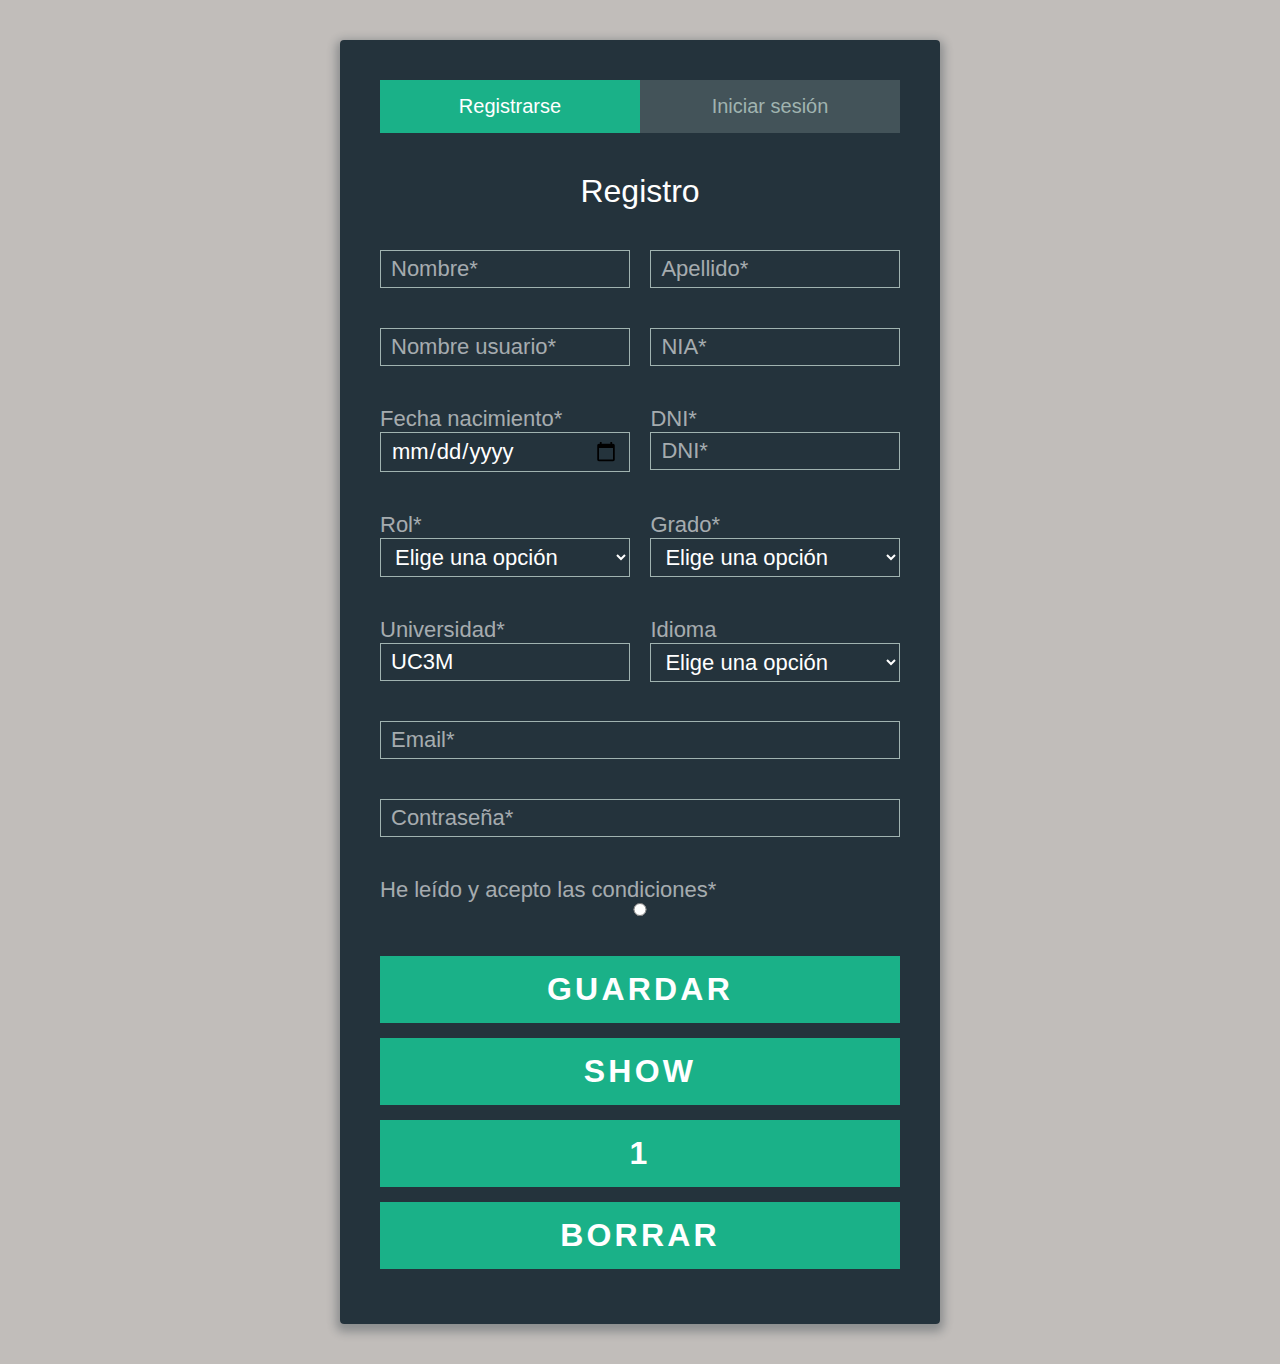
==== ej/index.html @ fe9bd741 "Añadidos eventos" ====
<!DOCTYPE html>
<html lang="es">
    <head>
        <meta charset="utf-8"/>
        <title>Interfaces de Usuario</title>
        <meta name="description" content="">
        <meta name="author" content="Jorge Serrano, Ivan Aguado">
        <meta name="keywords" content="palabras clave"/>
        <meta name="viewport" content="width=device-width, initial-scale=1.0"> 
        <link rel="stylesheet" href="style/styles.css">
        <link rel="stylesheet" href="style/pagInicio.css">
        <script src="script/script.js"></script>
        <script src="script/pagInicio.js"></script>
        <link rel="stylesheet" type="text/css" href="style/evo-calendar.css"/>
        <link rel="stylesheet" type="text/css" href="style/evo-calendar.midnight-blue.css"/>
        <script src="script/jquery-3.5.1.min.js"></script>
        <script src="script/evo-calendar.js"></script>
    </head>

    <body>
        <!-------------------------------------------- PAGINA DE INICIO ----------------------------------------------------->
        <div id="pagInicio">
            <div class="form">
                <nav class="tab-group">
                    <a href="#signup" id="signUp" class="active" onclick="cambiarSignIn()">Registrarse</a>
                    <a href="#login" id="logIn" class="" onclick="cambiarLogIn()">Iniciar sesión</a>
                </nav>
                <!-------------------------------------------- REGISTRO ----------------------------------------------------->
                <div class="tab-content">
                    <div id="signup">   
                        <h1 class="tituloInicio">Registro</h1>
                        <form method="post" onsubmit="storeValues(this)">
                            <div class="top-row">
                                <div class="field-wrap">
                                    <input type="text" required autocomplete="off" placeholder="Nombre*"/>
                                </div>
                                <div class="field-wrap">
                                    <input type="text" required autocomplete="off" placeholder="Apellido*"/>
                                </div>
                            </div>

                            <div class="top-row">
                                <div class="field-wrap">
                                    <input type="text" name="usrname" required autocomplete="off" placeholder="Nombre usuario*"/>
                                </div>

                                <div class="field-wrap">
                                    <input type="text" required autocomplete="off" placeholder="NIA*"/>
                                </div>
                            </div>

                            <div class="top-row">
                                <div class="field-wrap">
                                    <label>
                                        Fecha nacimiento*
                                    </label>
                                    <input type="date" required autocomplete="off"/>
                                </div>

                                <div class="field-wrap">
                                    <label>
                                        DNI*
                                    </label>
                                    <input type="text" required autocomplete="off" placeholder="DNI*"/>
                                </div>
                            </div>

                            <div class="top-row">
                                <div class="field-wrap">
                                    <label>
                                        Rol*
                                    </label>
                                    <select name="rol" required>
                                        <option value="" selected>Elige una opción</option>
                                        <option value="Administrador">Administrador</option>
                                        <option value="Profesor">Profesor</option>
                                        <option value="Estudiante">Estudiante</option>
                                    </select>
                                </div>

                                <div class="field-wrap">
                                    <label>
                                        Grado*
                                    </label>
                                    <select name="grado" required>
                                        <option value="" selected>Elige una opción</option>
                                        <option value="Ingeniería Informática">Ingeniería Informática</option>
                                        <option value="Derecho">Derecho</option>
                                        <option value="Ingeniería Industrial">Ingeniería Industrial</option>
                                    </select>
                                </div>
                            </div>

                            <div class="top-row">
                                <div class="field-wrap">
                                    <label>
                                        Universidad*
                                    </label>
                                    <input type="text" value="UC3M" readonly="readonly"/>
                                </div>

                                <div class="field-wrap">
                                    <label>
                                        Idioma
                                    </label>
                                    <select name="idioma" required>
                                        <option value="" selected>Elige una opción</option>
                                        <option value="Español">Español</option>
                                        <option value="Inglés">Inglés</option>
                                        <option value="Alemán">Alemán</option>
                                        <option value="Francés">Francés</option>
                                    </select>
                                </div>
                            </div>

                            <div class="field-wrap">
                                <input type="email" required autocomplete="off" placeholder="Email*"/>
                            </div>
                            
                            <div class="field-wrap">
                                <input type="password" id="pass" required autocomplete="off" placeholder="Contraseña*"/>
                            </div>

                            <div class="field-wrap">
                                <label>
                                    He leído y acepto las condiciones*
                                </label>
                                <input type="radio" required>
                            </div>
                            
                            <input type="submit" class="button button-block" value="Guardar" onclick="verificarPassword()";>
                            <input type="button" class="button button-block" value="Show" onclick="alertCookie()";>
                            <input type="button" class="button button-block" value="1" onclick="saveCookie()";>
                            <input type="reset" class="button button-block" value="Borrar">

                            <script>
                                function saveCookie(){
                                    document.cookie = "name=lol";
                                }
                            </script>
                        </form>
                    </div>
                    <!-------------------------------------------- LOG IN ----------------------------------------------------->
                    <div id="login" style="display: none;">   
                        <h1 class="tituloInicio">¡Bienvenido de vuelta!</h1>
                        <form action="/" method="post">
                            <div class="field-wrap">
                                <input type="email" required autocomplete="off" placeholder="Email*"/>
                            </div>
                            
                            <div class="field-wrap">
                                <input type="password" required autocomplete="off" placeholder="Contraseña*"/>
                            </div>
                            <button class="button button-block">Log In</button>
                        </form>
                    </div>
                </div>
            </div>
        </div>
        <!-------------------------------------------- PAGINA WEB ----------------------------------------------------->
        <div id="pagWeb">
            <div class="header">
                <!-------------------------------------------- HEADER ----------------------------------------------------->
                <header>
                    <div class="headerComputer">
                        <img src="images/logo.jpg" alt="logo" class="logo">
                        <h1 class="title">Interfaces de Usuario</h1>
                        <div class="login">
                            <img src="images/perfil2.jpg" alt="logo" class="logo2">
                            <p class="userName">Carlos97</p>
                        </div>
                    </div>

                    <div class="headerTablet">
                        <img src="images/logo.jpg" alt="logo" class="logo">
                        <h1 class="title">Curso IU</h1>
                        <div class="login">
                            <img src="images/perfil2.jpg" alt="logo" class="logo2">
                            <p class="userName">Carlos97</p>
                        </div>
                    </div>
                </header>

                <div class="separator"></div>

                <nav class="menu">
                    <a href="#Inicio">Inicio</a>
                    <a href="#Noticias">Noticias</a>
                    <a style="float:right" class="active" href="#" onclick="cerrarSesion()">Cerrar sesion</a>
                </nav>
            </div>

            <div class="separator"></div>

            <!-------------------------------------------- MAIN ----------------------------------------------------->
            <div id="main">
                <div id="holder" style="display: none;">
                    <div id="calendar"></div>
                </div>
                <!-------------------------------------------- COLUMNA IZQUIERDA ----------------------------------------------------->
                <aside class="column side I" id="leftColumn">
                    <div id="columnLeftComputer">
                        <h1 class="titulo1 n"> <a href="#" onclick="showIni()">Curso IU</a></h1>
                        <nav class="leftList">
                            <a href="#" onclick="showStudentsList()">Listado de Estudiantes</a>
                            <a href="#" onclick="showForum()">Foro de la Asignatura</a>
                            <a href="#" onclick="showGrades()">Calificaciones</a>
                            <a href="#Novedades">Últimas Novedades</a>
                            <a href="#Eventos">Próximos Eventos</a>
                        </nav>
                    </div>

                    <div id="columnLeftPhone">
                        <div class="dropdown">
                            <img class="boton" src="images/dropdown.png" alt="logo" width="50" height="50" id="drop">
                            <div class="dropdown-content">
                                <a href="#" onclick="showStudentsList()">Listado de Estudiantes</a>
                                <a href="#" onclick="showForum()">Foro de la Asignatura</a>
                                <a href="#" onclick="showGrades()">Calificaciones</a>
                                <a href="#Novedades">Últimas Novedades</a>
                                <a href="#Eventos">Próximos Eventos</a>
                            </div>
                        </div>
                        <h1 class="titulo1"><a href="#" onclick="showIni()">Curso IU</a></h1>
                    </div>
                </aside>
            
                <!-------------------------------------------- COLUMNA CENTRAL ----------------------------------------------------->
                <section class="column mid" id="column_mid_ini">
                    <!-------------------------------------------- TEMA 1 ----------------------------------------------------->
                    <div class="tema">
                        <div>
                            <img src="images/html.png" alt="image" class="topicLogo">
                            <h1 class="topicTitle">Introducción a HTML</h1>
                            <p class="topicParagraph">Comenzamos la asignatura con un tema introductorio sobre html, un lenguaje de programación empleado principalmente para desarrollar páginas web.</p>
                        </div>
                    
                        <div class="separator"></div>
                        <!-------------------------------------------- ARTICULO 1 ----------------------------------------------------->
                        <article>
                            <h2 class="tituloArticulo n">¿Quieres aprender HTML?</h2>
                            <video width="320" height="240" controls class="videoArticulo">
                                <source src="videos/video1.mp4" type="video/mp4">
                                <source src="videos/video1.ogg" type="video/ogg">
                            Your browser does not support the video tag.
                            </video>
                            <h2 class="tituloArticulo">¿Quieres aprender HTML?</h2>
                            <p class="parrafoArticulo">Aquí tienes distintas razones por las que aprender html es tan importante en el mundo en el que vivimos, ya que se trata de uno de los lenguajes de programación más utilizados a nivel mundial.<p>
                        </article>

                        <div class="separator"></div>
                        <!-------------------------------------------- ARTICULO 2 ----------------------------------------------------->
                        <article>
                            <h2 class="tituloArticulo n">Conceptos básicos de HTML</h2>
                            <video width="320" height="180" controls class="videoArticulo">
                                <source src="videos/video2.mp4" type="video/mp4">
                                <source src="videos/video2.ogg" type="video/ogg">
                            Your browser does not support the video tag.
                            </video>
                            <h2 class="tituloArticulo">Conceptos básicos de HTML</h2>
                            <p class="parrafoArticulo">Aquí te mostraremos los conceptos básicos más sencillos que te permitiran empezar a programar en html.</p>
                        </article>

                        <div class="separator"></div>
                        <!-------------------------------------------- ARTICULO 3 ----------------------------------------------------->
                        <article>
                            <h2 class="tituloArticulo n">Ejercicios de HTML</h2>
                            <video width="320" height="180" controls class="videoArticulo">
                                <source src="videos/video3.mp4" type="video/mp4">
                                <source src="videos/video3.ogg" type="video/ogg">
                            Your browser does not support the video tag.
                            </video>
                            <h2 class="tituloArticulo">Ejercicios de HTML</h2>
                            <p class="parrafoArticulo">Por último, aquí te dejamos distintos ejercicios muy fáciles que puedes usar para practicar y mejorar en el desarrollo de páginas web.</p>
                        </article>
                    </div>

                    <div class="separator"></div>
                    <!-------------------------------------------- TEMA 2 ----------------------------------------------------->
                    <div class="tema">
                        <img src="images/css.png" alt="image" class="topicLogo">
                        <h1 class="topicTitle">Introducción a CSS</h1>
                        <p class="topicParagraph">Continuamos ahora con una introducción sobre el lenguaje css, un complemento para html que se usa también para el desarrollo de páginas web. Se encarga de estilizar y mejorar el diseño de la web.</p>
                    
                        <div class="separator"></div>
                        <!-------------------------------------------- ARTICULO 1 ----------------------------------------------------->
                        <article>
                            <h2 class="tituloArticulo n">¿Qué es CSS?</h2>
                            <video width="320" height="180" controls class="videoArticulo">
                                <source src="videos/video4.mp4" type="video/mp4">
                                <source src="videos/video4.ogg" type="video/ogg">
                            Your browser does not support the video tag.
                            </video>
                            <h2 class="tituloArticulo">¿Qué es CSS?</h2>
                            <p class="parrafoArticulo">Empezamos explicando que es css, como funciona, temas de renderizado y de estilo, etc.</p>
                        </article>

                        <div class="separator"></div>
                        <!-------------------------------------------- ARTICULO 2 ----------------------------------------------------->
                        <article>
                            <h2 class="tituloArticulo n">HTML y CSS-¿Qué son y para qué sirven?</h2>
                            <video width="320" height="180" controls class="videoArticulo">
                                <source src="videos/video5.mp4" type="video/mp4">
                                <source src="videos/video5.ogg" type="video/ogg">
                            Your browser does not support the video tag.
                            </video>
                            <h2 class="tituloArticulo">HTML y CSS-¿Qué son y para qué sirven?</h2>
                            <p class="parrafoArticulo">Aquí os mostramos una breve definición y lo más importante, como se complementan estos dos lenguajes de programacionen entre ellos. Mostramos además distintos ejemplos de uso.</p>
                        </article>

                        <div class="separator"></div>
                        <!-------------------------------------------- ARTICULO 3 ----------------------------------------------------->
                        <article>
                            <h2 class="tituloArticulo n">Conceptos básicos de CSS</h2>
                            <video width="320" height="180" controls class="videoArticulo">
                                <source src="videos/video6.mp4" type="video/mp4">
                                <source src="videos/video6.ogg" type="video/ogg">
                            Your browser does not support the video tag.
                            </video>
                            <h2 class="tituloArticulo">Conceptos básicos de CSS</h2>
                            <p class="parrafoArticulo">Para finalizar este tema, introduciremos los conceptos básicos para empezar a programar en css y poder estilizar nuestra página web.</p>
                        </article>
                    </div>

                    <div class="separator"></div>
                    <!-------------------------------------------- TEMA 3 ----------------------------------------------------->
                    <div class="tema">
                        <img src="images/js.png" alt="image" class="topicLogo">
                        <h1 class="topicTitle">Introducción a JavaScript</h1>
                        <p class="topicParagraph">Como último tema os enseñaremos el lenguaje de JavaScript, también muy utilizado en el desarrollo de páginas web. Este está más enfocado a las webs dinámicas y entretenidas.</p>
                    
                        <div class="separator"></div>
                        <!-------------------------------------------- ARTICULO 1 ----------------------------------------------------->
                        <article>
                            <h2 class="tituloArticulo n">¿Qué es JavaScript y para qué sirve?</h2>
                            <video width="320" height="180" controls class="videoArticulo">
                                <source src="videos/video7.mp4" type="video/mp4">
                                <source src="videos/video7.ogg" type="video/ogg">
                            Your browser does not support the video tag.
                            </video>
                            <h2 class="tituloArticulo">¿Qué es JavaScript y para qué sirve?</h2>
                            <p class="parrafoArticulo">Comenzamos explicando qué es JavaScript y cuál es el uso principal que se le da a día de hoy.</p>
                        </article>

                        <div class="separator"></div>
                        <!-------------------------------------------- ARTICULO 2 ----------------------------------------------------->
                        <article>
                            <h2 class="tituloArticulo n">5 razones para aprender JavaScript</h2>
                            <video width="218" height="230" controls class="videoArticulo">
                                <source src="videos/video8.mp4" type="video/mp4">
                                <source src="videos/video8.ogg" type="video/ogg">
                            Your browser does not support the video tag.
                            </video>
                            <h2 class="tituloArticulo">5 razones para aprender JavaScript</h2>
                            <p class="parrafoArticulo">Aquí os diremos por qué JavaScript es tan importante y porque recomendamos ser expertos en este lenguaje de programación tan utilizado a día de hoy.</p>
                        </article>

                        <div class="separator"></div>
                        <!-------------------------------------------- ARTICULO 3 ----------------------------------------------------->
                        <article>
                            <h2 class="tituloArticulo n">Conceptos básicos de JavaScript</h2>
                            <video width="320" height="180" controls class="videoArticulo">
                                <source src="videos/video9.mp4" type="video/mp4">
                                <source src="videos/video9.ogg" type="video/ogg">
                            Your browser does not support the video tag.
                            </video>
                            <h2 class="tituloArticulo">Conceptos básicos de JavaScript</h2>
                            <p class="parrafoArticulo">Para finalizar este tema, os enseñaremos los conceptos básicos para aprender JavaScript correctamente y poder comenzar a desarrollar webs más dinámicas.</p>
                        </article>
                    </div>

                    <div class="separator"></div>
                </section>

                <!-------------------------------------------- LISTADO DE ESTUDIANTES ----------------------------------------------------->
                <section class="column mid" id="column_mid_studentsList">
                    <h1 class="tituloListado">Listado de Estudiantes</h1>
                    <div class="listaS">
                        <article>
                            <img src="images/perfil.jpg" alt="logo" class="profile">
                            <p class="datosS">Iván Aguado Perulero - 100405871@alumnos.uc3m.es</p>
                            <img src="images/icono.png" alt="logo" class="icon" onclick="enviarEmail()">
                        </article>
                        <article>
                            <img src="images/perfil.jpg" alt="logo" class="profile">
                            <p class="datosS">Jorge Serrano Pérez - 100405987@alumnos.uc3m.es</p>
                            <img src="images/icono.png" alt="logo" class="icon" onclick="enviarEmail()">                          
                        </article>
                        <article>
                            <img src="images/perfil.jpg" alt="logo" class="profile">
                            <p class="datosS">Ignacio López Ferragut - 100405125@alumnos.uc3m.es</p>
                            <img src="images/icono.png" alt="logo" class="icon" onclick="enviarEmail()">                          
                        </article>
                        <article>
                            <img src="images/perfil.jpg" alt="logo" class="profile">
                            <p class="datosS">Alberto Cacajo Díaz - 100395821@alumnos.uc3m.es</p>
                            <img src="images/icono.png" alt="logo" class="icon" onclick="enviarEmail()">
                        </article>
                        <article>
                            <img src="images/perfil.jpg" alt="logo" class="profile">
                            <p class="datosS">Patricia Cuellas Valdizan - 100406312@alumnos.uc3m.es</p>
                            <img src="images/icono.png" alt="logo" class="icon" onclick="enviarEmail()">
                        </article>
                        <article>
                            <img src="images/perfil.jpg" alt="logo" class="profile">
                            <p class="datosS">Rocío Hevia-aza Arce - 100401541@alumnos.uc3m.es</p>
                            <img src="images/icono.png" alt="logo" class="icon" onclick="enviarEmail()">
                        </article>
                        <article>
                            <img src="images/perfil.jpg" alt="logo" class="profile">
                            <p class="datosS">María Moscardó Navarrete - 100408514@alumnos.uc3m.es</p>
                            <img src="images/icono.png" alt="logo" class="icon" onclick="enviarEmail()">
                        </article>
                        <article>
                            <img src="images/perfil.jpg" alt="logo" class="profile">
                            <p class="datosS">Iván Iglesias Jiménez - 100398562@alumnos.uc3m.es</p>
                            <img src="images/icono.png" alt="logo" class="icon" onclick="enviarEmail()">
                        </article>
                        <article>
                            <img src="images/perfil.jpg" alt="logo" class="profile">
                            <p class="datosS">Lucía Sánchez García - 100436540@alumnos.uc3m.es</p>
                            <img src="images/icono.png" alt="logo" class="icon" onclick="enviarEmail()">
                        </article>
                        <article>
                            <img src="images/perfil.jpg" alt="logo" class="profile">
                            <p class="datosS">Lucas Ortiz López - 100400112@alumnos.uc3m.es</p>
                            <img src="images/icono.png" alt="logo" class="icon" onclick="enviarEmail()">
                        </article>
                    </div>
                </section>

                <!-------------------------------------------- FORO ----------------------------------------------------->
                <section class="column mid" id="column_mid_forum">
                    <h1 class="tituloForo">Foro de la asignatura</h1>
                    <div class="tema">
                        <div class="listaForo">
                            <ul>
                                <li>
                                    <h2 class="subtitulo"><a href="#" onclick="showForum1()">Clases viernes por la tarde</a> </h2>                        
                                    <p>Mensajes enviados: 3</p>
                                    <time datetime="2020-09-13T23:20:00Z"> 23:20 - Último mensaje</time>
                                </li>
                                <li>
                                    <h2 class="subtitulo"><a href="#" onclick="showForum2()">Práctica próximo miércoles</a> </h2>
                                    <p>Mensajes enviados: 5</p>
                                    <time datetime="2020-09-18T20:54:32Z"> 20:54 - Último mensaje</time>
                                </li>
                                <li>
                                    <h2 class="subtitulo"><a href="#" onclick="showForum3()">Forempleo 2020</a></h2>
                                    <p>Mensajes enviados: 4</p>
                                    <time datetime="2020-09-25T11:35:22Z"> 11:35 - Último mensaje</time>
                                </li>
                                <li>
                                    <h2 class="subtitulo"><a href="#" onclick="showForum4()">Práctica final</a></h2>
                                    <p>Mensajes enviados: 7</p>
                                    <time datetime="2020-09-26T12:59:54Z"> 12:59 - Último mensaje</time>
                                </li>
                                <li>
                                    <h2 class="subtitulo"><a href="#" onclick="showForum5()">Propuesta nuevo horario</a></h2>
                                    <p>Mensajes enviados: 6</p>
                                    <time datetime="2020-09-30T16:12:12Z"> 16:12 - Último mensaje</time>
                                </li>
                            </ul>
                        </div>
                    </div>
                </section>
                <!-------------------------------------------- FORO 1 ----------------------------------------------------->
                <section class="column mid" id="column_mid_forum1">
                    <h1 class="tituloForo">Foro de la asignatura</h1>
                    <div class="tema">
                        <h2 class="subtitulo">Clases viernes por la tarde</h2>
                        <div class="listaForo">
                            <ul>
                                <li>
                                    <article>
                                        <img src="images/perfil.jpg" alt="logo" class="perfilForo">
                                        <p class="datosS">Iván Aguado Perulero</p>
                                        <p class="parrafoForo">Buenas noches, creo que son presenciales</p>
                                        <time datetime="2020-09-13T23:20:00Z">13/09/2020 - 23:20</time>
                                    </article>
                                </li>
                                <li>
                                    <article>
                                        <img src="images/perfil.jpg" alt="logo" class="perfilForo" id="im1">
                                        <p class="datosS">Jorge Serrano Pérez</p>
                                        <p class="parrafoForo">¿Las clases serán presenciales u online?</p>
                                        <time datetime="2020-09-13T23:20:00Z">13/09/2020 - 23:15</time>
                                    </article>
                                </li>
                                <li>
                                    <article>
                                        <img src="images/perfil.jpg" alt="logo" class="perfilForo">
                                        <p class="datosS">Lucía Sánchez García</p>
                                        <p class="parrafoForo">¿Este viernes hay clase?</p>
                                        <time datetime="2020-09-13T23:20:00Z">8/09/2020 - 09:12</time>
                                    </article>
                                </li>
                                <li id="result1"></li>
                            </ul>
                        </div>
                        <!-------------------------------------------- CAJA DE COMENTARIOS ----------------------------------------------------->
                        <div>
                            <h1 class="subtitulo">Comentarios</h1>
                            <form> 
                                <p class="datosForm">Nombre*</p>
                                <input class="cuadroTxt" type="text" id="name1">
                                <p class="datosForm">Comentario*</p>
                                <textarea class="cuadroTxt" id="comment1"></textarea>
                                <div>
                                    <button type="reset" class="boton" onclick="commentBox1();">Enviar</button>
                                </div>
                            </form>
                        </div>
                    </div>
                </section>
                <!-------------------------------------------- FORO 2 ----------------------------------------------------->
                <section class="column mid" id="column_mid_forum2">
                    <h1 class="tituloForo">Foro de la asignatura</h1>
                    <div class="tema">
                        <h2 class="subtitulo">Práctica próximo miércoles</h2>
                        <div class="listaForo">
                            <ul>
                                <li>
                                    <article>
                                        <img src="images/perfil.jpg" alt="logo" class="perfilForo">
                                        <p class="datosS">Jesús Izuku Becerra</p>
                                        <p class="parrafoForo">¿Se puede retrasar la entrega? Tenemos muchos examenes...</p>
                                        <time datetime="2020-09-13T23:20:00Z">2/09/2020 - 20:54</time>
                                    </article>
                                </li>
                                <li>
                                    <article>
                                        <img src="images/perfil.jpg" alt="logo" class="perfilForo">
                                        <p class="datosS">Natalia Benayas Mena</p>
                                        <p class="parrafoForo">La memoria hay que entregala en pdf.</p>
                                        <time datetime="2020-09-13T23:20:00Z">13/08/2020 - 23:15</time>
                                    </article>
                                </li>
                                <li>
                                    <article>
                                        <img src="images/perfil.jpg" alt="logo" class="perfilForo">
                                        <p class="datosS">Lucía Sánchez Pérez</p>
                                        <p class="parrafoForo">¿Cuál es el formato de la memoria?</p>
                                        <time datetime="2020-09-13T23:20:00Z">8/08/2020 - 09:12</time>
                                    </article>
                                </li>
                                <li>
                                    <article>
                                        <img src="images/perfil.jpg" alt="logo" class="perfilForo">
                                        <p class="datosS">Matias Correa Casado</p>
                                        <p class="parrafoForo">¿Podemos hacer primero la parte 2?</p>
                                        <time datetime="2020-09-13T23:20:00Z">8/09/2020 - 09:25</time>
                                    </article>
                                </li>
                                <li>
                                    <article>
                                        <img src="images/perfil.jpg" alt="logo" class="perfilForo">
                                        <p class="datosS">Rafael Cueto Avellaneda</p>
                                        <p class="parrafoForo">¿Podrías subir los resultados que tienen que dar en Aula Global?</p>
                                        <time datetime="2020-09-13T23:20:00Z">11/08/2020 - 14:12</time>
                                    </article>
                                </li>
                                <li id="result2"></li>
                            </ul>
                        </div>
                        <!-------------------------------------------- CAJA DE COMENTARIOS ----------------------------------------------------->
                        <div>
                            <h1 class="subtitulo">Comentarios</h1>
                            <form> 
                                <p class="datosForm">Nombre*</p>
                                <input class="cuadroTxt" type="text" id="name2">
                                <p class="datosForm">Comentario*</p>
                                <textarea class="cuadroTxt" id="comment2"></textarea>
                                <div>
                                    <button type="reset" class="boton" onclick="commentBox2();">Enviar</button>
                                </div>
                            </form>
                        </div>
                    </div>
                </section>
                <!-------------------------------------------- FORO 3 ----------------------------------------------------->
                <section class="column mid" id="column_mid_forum3">
                    <h1 class="tituloForo">Foro de la asignatura</h1>
                    <div class="tema">
                        <h2 class="subtitulo">Forempleo 2020</h2>
                        <div class="listaForo">
                            <ul>
                                <li>
                                    <article>
                                        <img src="images/perfil.jpg" alt="logo" class="perfilForo">
                                        <p class="datosS">Francisco Javier Iglesias Pastor</p>
                                        <p class="parrafoForo">Esta actividad es muy interesante.</p>
                                        <time datetime="2020-09-13T23:20:00Z">2/10/2020 - 11:35</time>
                                    </article>
                                </li>
                                <li>
                                    <article>
                                        <img src="images/perfil.jpg" alt="logo" class="perfilForo">
                                        <p class="datosS">Jorge Serrano Pérez</p>
                                        <p class="parrafoForo">¿Cuándo es la fecha del evento?</p>
                                        <time datetime="2020-09-13T23:20:00Z">2/11/2020 - 23:15</time>
                                    </article>
                                </li>
                                <li>
                                    <article>
                                        <img src="images/perfil.jpg" alt="logo" class="perfilForo">
                                        <p class="datosS">Manuel García Sánchez</p>
                                        <p class="parrafoForo">¿Cómo puedo inscribirme?</p>
                                        <time datetime="2020-09-13T23:20:00Z">1/09/2020 - 09:12</time>
                                    </article>
                                </li>
                                <li>
                                    <article>
                                        <img src="images/perfil.jpg" alt="logo" class="perfilForo">
                                        <p class="datosS">Cristina González Manzano</p>
                                        <p class="parrafoForo">¿Se sabe ya el número de empresas que van a asistir este año?</p>
                                        <time datetime="2020-09-13T23:20:00Z">25/09/2020 - 17:12</time>
                                    </article>
                                </li>
                                <li id="result3"></li>
                            </ul>
                        </div>
                        <!-------------------------------------------- CAJA DE COMENTARIOS ----------------------------------------------------->
                        <div>
                            <h1 class="subtitulo">Comentarios</h1>
                            <form> 
                                <p class="datosForm">Nombre*</p>
                                <input class="cuadroTxt" type="text" id="name3">
                                <p class="datosForm">Comentario*</p>
                                <textarea class="cuadroTxt" id="comment3"></textarea>
                                <div>
                                    <button type="reset" class="boton" onclick="commentBox3();">Enviar</button>
                                </div>
                            </form>
                        </div>
                    </div>
                </section>
                <!-------------------------------------------- FORO 4 ----------------------------------------------------->
                <section class="column mid" id="column_mid_forum4">
                    <h1 class="tituloForo">Foro de la asignatura</h1>
                    <div class="tema">
                        <h2 class="subtitulo">Práctica final</h2>
                        <div class="listaForo">
                            <ul>
                                <li>
                                    <article>
                                        <img src="images/perfil.jpg" alt="logo" class="perfilForo">
                                        <p class="datosS">María Carmen Jiménez López</p>
                                        <p class="parrafoForo">¿Cuál es la fecha de entrega?</p>
                                        <time datetime="2020-09-13T23:20:00Z">2/10/2020 - 12:59</time>
                                    </article>
                                </li>
                                <li>
                                    <article>
                                        <img src="images/perfil.jpg" alt="logo" class="perfilForo">
                                        <p class="datosS">María López Casado</p>
                                        <p class="parrafoForo">¿Se puede hacer en parejas?</p>
                                        <time datetime="2020-09-13T23:20:00Z">2/10/2020 - 23:15</time>
                                    </article>
                                </li>
                                <li>
                                    <article>
                                        <img src="images/perfil.jpg" alt="logo" class="perfilForo">
                                        <p class="datosS">Lucía Sánchez García</p>
                                        <p class="parrafoForo">¿Dónde podemos encontrar documentación sobre css?</p>
                                        <time datetime="2020-09-13T23:20:00Z">1/10/2020 - 09:12</time>
                                    </article>
                                </li>
                                <li>
                                    <article>
                                        <img src="images/perfil.jpg" alt="logo" class="perfilForo">
                                        <p class="datosS">Rocío López Rueda</p>
                                        <p class="parrafoForo">Lucía, tienes la documentación de css en la web de w3schools</p>
                                        <time datetime="2020-09-13T23:20:00Z">1/10/2020 - 09:12</time>
                                    </article>
                                </li>
                                <li>
                                    <article>
                                        <img src="images/perfil.jpg" alt="logo" class="perfilForo">
                                        <p class="datosS">Jesús Ramos Martín</p>
                                        <p class="parrafoForo">¿Y la documentación sobre javascript?</p>
                                        <time datetime="2020-09-13T23:20:00Z">11/11/2020 - 18:35</time>
                                    </article>
                                </li>
                                <li>
                                    <article>
                                        <img src="images/perfil.jpg" alt="logo" class="perfilForo">
                                        <p class="datosS">Iván Aguado Perulero</p>
                                        <p class="parrafoForo">También aparece en w3schools</p>
                                        <time datetime="2020-09-13T23:20:00Z">17/10/2020 - 19:18</time>
                                    </article>
                                </li>
                                <li>
                                    <article>
                                        <img src="images/perfil.jpg" alt="logo" class="perfilForo">
                                        <p class="datosS">Javier Vázquez Sánchez</p>
                                        <p class="parrafoForo">Creo sinceramente que esta práctica no se adecúa a nuestro nivel</p>
                                        <time datetime="2020-09-13T23:20:00Z">29/09/2020 - 20:52</time>
                                    </article>
                                </li>
                                <li id="result4"></li>
                            </ul>
                        </div>
                        <!-------------------------------------------- CAJA DE COMENTARIOS ----------------------------------------------------->
                        <div>
                            <h1 class="subtitulo">Comentarios</h1>
                            <form> 
                                <p class="datosForm">Nombre*</p>
                                <input class="cuadroTxt" type="text" id="name4">
                                <p class="datosForm">Comentario*</p>
                                <textarea class="cuadroTxt" id="comment4"></textarea>
                                <div>
                                    <button type="reset" class="boton" onclick="commentBox4();">Enviar</button>
                                </div>
                            </form>
                        </div>
                    </div>
                </section>
                <!-------------------------------------------- FORO 5 ----------------------------------------------------->
                <section class="column mid" id="column_mid_forum5">
                    <h1 class="tituloForo">Foro de la asignatura</h1>
                    <div class="tema">
                        <h2 class="subtitulo">Propuesta nuevo horario</h2>
                        <div class="listaForo">
                            <ul>
                                <li>
                                    <article>
                                        <img src="images/perfil.jpg" alt="logo" class="perfilForo">
                                        <p class="datosS">Manuel García Sánchez</p>
                                        <p class="parrafoForo">¿No creéis que es mejor los lunes?</p>
                                        <time datetime="2020-09-13T23:20:00Z">2/10/2020 - 16:12</time>
                                    </article>
                                </li>
                                <li>
                                    <article>
                                        <img src="images/perfil.jpg" alt="logo" class="perfilForo">
                                        <p class="datosS">Jorge Serrano Pérez</p>
                                        <p class="parrafoForo">El martes me vendría bien.</p>
                                        <time datetime="2020-09-13T23:20:00Z">22/11/2020 - 23:15</time>
                                    </article>
                                </li>
                                <li>
                                    <article>
                                        <img src="images/perfil.jpg" alt="logo" class="perfilForo">
                                        <p class="datosS">Silvia Ramos Pino</p>
                                        <p class="parrafoForo">¿El horario debe ser de tarde?</p>
                                        <time datetime="2020-09-13T23:20:00Z">24/09/2020 - 09:12</time>
                                    </article>
                                </li>
                                <li>
                                    <article>
                                        <img src="images/perfil.jpg" alt="logo" class="perfilForo">
                                        <p class="datosS">Lucía Sánchez García</p>
                                        <p class="parrafoForo">Creo que si, Silvia</p>
                                        <time datetime="2020-09-13T23:20:00Z">27/10/2020 - 09:47</time>
                                    </article>
                                </li>
                                <li>
                                    <article>
                                        <img src="images/perfil.jpg" alt="logo" class="perfilForo">
                                        <p class="datosS">Natalia Benayas Mena</p>
                                        <p class="parrafoForo">Algo no funciona bien, no me carga</p>
                                        <time datetime="2020-09-13T23:20:00Z">1/10/2020 - 19:16</time>
                                    </article>
                                </li>
                                <li>
                                    <article>
                                        <img src="images/perfil.jpg" alt="logo" class="perfilForo">
                                        <p class="datosS">Antonio Rodríguez Martínez</p>
                                        <p class="parrafoForo">Necesito ayuda, a mi me coincide el martes con otra asignatura</p>
                                        <time datetime="2020-09-13T23:20:00Z">4/10/2020 - 22:22</time>
                                    </article>
                                </li>
                                <li id="result5"></li>
                            </ul>
                        </div>
                        <!-------------------------------------------- CAJA DE COMENTARIOS ----------------------------------------------------->
                        <div>
                            <h1 class="subtitulo">Comentarios</h1>
                            <form> 
                                <p class="datosForm">Nombre*</p>
                                <input class="cuadroTxt" type="text" id="name5">
                                <p class="datosForm">Comentario*</p>
                                <textarea class="cuadroTxt" id="comment5"></textarea>
                                <div>
                                    <button type="reset" class="boton" onclick="commentBox5();">Enviar</button>
                                </div>
                            </form>
                        </div>
                    </div>
                </section>

                <!-------------------------------------------- CALIFICACIONES ----------------------------------------------------->
                <section class="column mid" id="column_mid_grades">
                    <h1 class="tituloCalificaciones">Calificaciones</h1>
                    <div class="tabla">
                        <table style="width:100%" id="tabla">
                            <tr>
                                <th>Estudiante</th>
                                <th>Actividad 1</th>
                                <th>Actividad 2</th>
                                <th>Actividad 3</th>
                            </tr>
                            <tr>
                                <td>Iván</td>
                                <td>10</td>
                                <td>10</td>
                                <td>10</td>
                            </tr>
                            <tr>
                                <td>Jorge</td>
                                <td>10</td>
                                <td>10</td>
                                <td>10</td>
                            </tr>
                            <tr>
                                <td>Javier</td>
                                <td>7</td>
                                <td>5,5</td>
                                <td>6</td>
                            </tr>
                            <tr>
                                <td>Ignacio</td>
                                <td>3,25</td>
                                <td>4</td>
                                <td>3</td>
                            </tr>
                            <tr>
                                <td>María</td>
                                <td>7</td>
                                <td>8</td>
                                <td>5,25</td>
                            </tr>
                            <tr>
                                <td>Nacho</td>
                                <td>9</td>
                                <td>8,75</td>
                                <td>7,5</td>
                            </tr>
                            <tr>
                                <td>Cristina</td>
                                <td>4,5</td>
                                <td>5,5</td>
                                <td>5,25</td>
                            </tr>
                            <tr>
                                <td>Julia</td>
                                <td>8</td>
                                <td>8</td>
                                <td>6,5</td>
                            </tr>
                            <tr>
                                <td>Federico</td>
                                <td>1</td>
                                <td>2,25</td>
                                <td>5</td>
                            </tr>
                            <tr>
                                <td>Manuel</td>
                                <td>7</td>
                                <td>6,75</td>
                                <td>7,5</td>
                            </tr>
                            <tr>
                                <td>Yolanda</td>
                                <td>7,5</td>
                                <td>8</td>
                                <td>9,5</td>
                            </tr>
                        </table>
                        <button id="descargar" onclick="descargarExcel()">Descargar</button>
                    </div>
                </section>
                <!-------------------------------------------- COLUMNA DERECHA ----------------------------------------------------->
                <aside class="column side D" id="rightColumn">
                    <h1 class="titulo1"><a href="#">Últimas Novedades</a></h1>
                    <ul>
                        <li><time datetime="2020-09-10"> 10/09 - Agregados nuevos videos</time></li>
                        <li><time datetime="2020-09-09"> 09/09 - Añadido nuevo tema</time></li>
                        <li><time datetime="2020-09-09"> 09/09 - Nuevos mensajes en el foro</time></li>
                    </ul>

                    <h1 class="titulo1"><a href="#" id="pop">Próximos Eventos</a></h1>
                    <ul>
                        <li><time datetime="2020-09-20"> 03/11 - Fecha límite práctica 2</time></li>
                        <li><time datetime="2020-09-15"> 05/11 - Problema Evaluable Heurística</time></li>
                    </ul>

                    <script>
                        $(document).ready(function() {
                            $('#calendar').evoCalendar({
                                calendarEvents: [
                                    {
                                        id: 'bHay68s', // Event's ID (required)
                                        name: "Fecha Limite Practica 2", // Event name (required)
                                        date: "November/03/2020", // Event date (required)
                                        type: "holiday", // Event type (required)
                                    },
                                    {
                                        type: "event",
                                        color: "#63d867" // Event custom color (optional)
                                    },
                                    {
                                        id: 'bHay78s', // Event's ID (required)
                                        name: "Problema Evaluable Heurística", // Event name (required)
                                        date: "November/05/2020", // Event date (required)
                                        type: "holiday", // Event type (required)
                                    },
                                    {
                                        type: "event",
                                        color: "#63d867" // Event custom color (optional)
                                    }
                                ]
                            })
                            $("#pop").click(function(){
                                $("#holder").toggle("slow");
                                $("#leftColumn").toggle("slow");
                                $("#column_mid_ini").toggle("slow");

                            });
                        })
                    </script>
                </aside>
            </div>
            <!-------------------------------------------- PIE ----------------------------------------------------->
            <footer class="footer">
                <ul>
                    <li><a href="https://www.uc3m.es/">Web de la Universidad</a></li>
                    <li><a href="#Copyright">© All rights reserved</a></li>
                    <li><a href="#Privacidad">Política de privacidad</a></li>
                </ul>
            </footer>
        </div>
    </body>
</html>
---- ej/style/styles.css ----
/**
 * 01. TIPOGRAFIA Y COLOR
 *
 * -------------------------------------------------------------------
 */
*{
    padding: 0 0;
    margin: 0 0;
    box-sizing: border-box;
    font-family: Arial, Helvetica, sans-serif;
}

body{
    background: #c1bdba;
    color: white;
}

#pagWeb{
    display: none;
}
/**
 * 02. PAGINA INICIO
 *
 * -------------------------------------------------------------------
 */
a{
	text-decoration: none;
	color: #1ab188;
	transition: 0.5s ease;
}

a:hover {
	color: #116e56;
}

.form {
	background: rgba(19, 35, 47, .9);
	padding: 40px;
	max-width: 600px;
	margin: 40px auto;
	border-radius: 4px;
	box-shadow: 0 4px 10px 4px rgba(19, 35, 47, .3);
}

.tab-group {
	list-style: none;
	padding: 0;
	margin: 0 0 40px 0;
}

.tab-group:after {
	content: "";
	display: table;
	clear: both;
}

.tab-group a {
	display: block;
	text-decoration: none;
	padding: 15px;
	background: rgba(160, 179, 176, .25);
	color: #a0b3b0;
	font-size: 20px;
	float: left;
	width: 50%;
	text-align: center;
	cursor: pointer;
	transition: 0.5s ease;
}

.tab-group a:hover {
	background: #179b77;
	color: white;
}

.tab-group .active{
	background: #1ab188;
	color: white;
}

.tituloInicio{
	text-align: center;
	color: #fff;
	font-weight: 300;
	margin: 0 0 40px;
}

label {
	left: 13px;
	color: rgba(255, 255, 255, .6);
	transition: all 0.25s ease;
	pointer-events: none;
	font-size: 22px;
}

::placeholder{
	color: rgba(255, 255, 255, .6);
}

label.active {
	transform: translateY(50px);
	left: 2px;
	font-size: 14px;
}

label.highlight {
	color: #fff;
}

input, select{
	font-size: 22px;
	display: block;
	width: 100%;
	height: 100%;
	padding: 5px 10px;
	background: none;
	background-image: none;
	border: 1px solid #a0b3b0;
	color: white;
	border-radius: 0;
	transition: border-color 0.25s ease, box-shadow 0.25s ease;
}

option{
	background-color: rgba(19, 35, 47, .9);
	color: white;
}

input:focus, select:focus {
	outline: 0;
	border-color: #1ab188;
}

.field-wrap {
	position: relative;
	margin-bottom: 40px;
}

.top-row:after {
	content: "";
	display: table;
	clear: both;
}

.top-row > div {
	float: left;
	width: 48%;
	margin-right: 4%;
}

.top-row > div:last-child {
	margin: 0;
}

.button {
	border: 0;
	outline: none;
	border-radius: 0;
	padding: 15px 0;
	font-size: 2rem;
	font-weight: 600;
	text-transform: uppercase;
	letter-spacing: 0.1em;
	background: #1ab188;
	color: white;
	transition: all 0.5s ease;
	-webkit-appearance: none;
	cursor: pointer;
}

.button:hover, .button:focus {
	background: #179b77;
}

.button-block {
	display: block;
    width: 100%;
    margin-bottom: 15px;
}
/**
 * 02. HEADER
 *
 * -------------------------------------------------------------------
 */
.header{
    background: rgba(19, 35, 47, .9);
    border: 3px  solid black;
    margin: 20px 55px;
    overflow: hidden;
    border-radius: 4px;
    box-shadow: 0 4px 10px 4px rgba(19, 35, 47, .3);
}

.headerTablet{
    display: none;
}

.logo{
    float: left;
    width: 50px;
    margin: 15px;
    margin-right: 0px;
}

.login{
    float: right;
    margin: 15px;
    text-align: center;
}

.logo2{
    width: 50px;
}

.title{
    float: left;
    margin: 15px;
    font-size: 50px;
}

.menu {
    overflow: auto;
    width: 100%;
    background: rgba(19, 35, 47, .9);
}
  
.menu a {
    display: block;
	text-decoration: none;
	padding: 15px;
	background: rgba(19, 35, 47, .9);
	color: #a0b3b0;
	font-size: 20px;
	float: left;
	text-align: center;
	cursor: pointer;
	transition: 0.5s ease;
}
  
.menu a:hover {
    background: #179b77;
    color: white;
}

.menu .active{
    background: #1ab188;
    color: white;
}
/**
 * 03. MAIN
 *
 * -------------------------------------------------------------------
 */
#main{
    display: flex;
    flex-wrap: nowrap;
    flex-direction: row;
    margin-left: 50px;
    margin-right: 50px;
    background: #c1bdba;
}

.column{
    border: 3px solid black;
    margin: 5px;
    border-radius: 4px;
    box-shadow: 0 4px 10px 4px rgba(19, 35, 47, .3);
}

.column.side{
    flex: 25%;
    background: rgba(19, 35, 47, .9);
    padding: 20px;
}

.column.side li{
    list-style: none;
    padding: 15px 0;
    font-size: 17px;
}

.column.side a{
    list-style: none;
    display: block;
    padding: 15px 0;
    font-size: 17px;
}

.leftList a:nth-last-child(2){
    display: none;
}

.leftList a:nth-last-child(1){
    display: none;
}

#columnLeftPhone{
    display: none;
}

/**
 * 04. COLUMNA CENTRAL
 *
 * -------------------------------------------------------------------
 */
.column.mid{
    flex: 50%;
    background: rgba(19, 35, 47, .9);
    padding: 20px;
}

#column_mid_studentsList{
    display: none;
}

#column_mid_forum{
    display: none;
}

#column_mid_grades{
    display: none;
}

#column_mid_forum1{
    display: none;
}

#column_mid_forum2{
    display: none;
}

#column_mid_forum3{
    display: none;
}

#column_mid_forum4{
    display: none;
}

#column_mid_forum5{
    display: none;
}

.topicLogo{
    width: 150px;
    float: left;
    margin-right: 20px;
    margin-bottom: 20px;
    overflow: auto;
}

.topicTitle{
    padding: 0 20px;
    font-size: 30px;
    text-decoration: underline;
    color: #1ab188;
}

.topicParagraph{
    padding: 20px;
    font-size: 17px;
}

.separator{
    content: "";
    clear: both;
    display: table;
    margin-top: 20px;
}

.videoArticulo{
    float: left;
    margin-right: 20px;
    margin-bottom: 20px;
    border-radius: 4px;
}

.tituloArticulo{
    padding: 20px 0;
    font-size: 20px;
}

.tituloArticulo.n{
    display: none;
}

.parrafoArticulo{
    padding: 20px;
    font-size: 17px;
}

.titulo1{
    font-size: 35px;
    padding-bottom: 10px;
    color: #1ab188;
}

/**
 * 05. LISTADO DE ESTUDIANTES
 *
 * -------------------------------------------------------------------
 */
.profile{
    width: 100px;
    float: left;
    margin-top: 20px;  
    margin-right: 20px;
}

.icon{
    width: 50px;
    float: left;
    cursor: pointer;
}

.listaS{
    display: flex;
    flex-direction: column;
    justify-content: space-between;
}

.listaS li{
    list-style: none;
}

.lista{
    display: flex;
    flex-direction: row;
    justify-content: space-between;
}

.lista li{
    list-style: none;
    text-align: left;
    display: inline-block;
}

/**
 * 06. FORO
 *
 * -------------------------------------------------------------------
 */
.listaForo li{
    list-style: none;
    text-align: left;
    display: block;
}

.listaForo li::after{
    content: "";
    clear: both;
    display: table;
}

.tituloListado{
    padding-bottom: 20px;
    font-size: 30px;
    color: #1ab188;
}

.subtitulo{
    font-size: 20px;
    padding: 10px 0;
}

.tituloForo{
    padding-bottom: 20px;
    font-size: 30px;
    color: #1ab188;
}

.perfilForo{
    width: 70px;
    float: left;
    margin-top: 20px;  
    margin-right: 20px;
    margin-bottom: 20px;
}

.datosS{
    padding-top: 20px;
}

.parrafoForo{
    font-size: 15px;
    padding: 10px;
}

.datosForm{
    margin: 10px;
}

.cuadroTxt{
    color: white;
    margin: 3px;
    padding: 15px;
    font-size: 15px;
    background: #1ab188;
    letter-spacing: 0.1em;
    border: 0;
    min-width: 100%;
}

.boton{
    margin-top: 10px;
    margin: 3px;
    padding: 15px;
    font-size: 15px;
    text-transform: uppercase;
    background: #1ab188;
    letter-spacing: 0.1em;
    border: 0;
    cursor: pointer;
}


/**
 * 07. CALIFICACIONES
 *
 * -------------------------------------------------------------------
 */
.tituloCalificaciones{
    padding-bottom: 20px;
    font-size: 30px;
    color: #1ab188;
}

table {
    border-collapse: collapse;
    width: 100%;
}
  
td, th {
    border: 3px solid black;
    text-align: left;
    padding: 8px;
}
  
tr:nth-child(even) {
    background-color: rgba(255, 255, 255, .10);
}

tr:nth-child(odd) {
    background-color: rgba(255, 255, 255, .15);
}

tr:nth-child(1) {
    background-color: rgba(255, 255, 255, .20);
}

#descargar{
    display: block;
    margin: 20px;
    margin-left: auto;
    margin-right: auto;
    padding: 15px;
    font-size: 17px;
    text-transform: uppercase;
    background: #1ab188;
    letter-spacing: 0.1em;
    border: 0;
    cursor: pointer;
}

/**
 * 08. PIE
 *
 * -------------------------------------------------------------------
 */
.footer{
    clear: both;
    text-align: center;
    padding: 20px;
    margin: 0px;
    margin-top: 20px;
    background: rgba(19, 35, 47, .9);
    border-radius: 4px;
}

.footer li{
    list-style: none;
    text-align: center;
    display: inline-block;
    border-right: 3px solid white;
    padding: 0px 7px;
    font-size: 17px;
}

.footer li:last-child{
    border-right: none;
}

/**
 * 09. TABLET
 *
 * -------------------------------------------------------------------
 */
@media screen and (max-width: 768px) {
    .headerComputer{
        display: none;
    }

    .titulo1.n{
        display: none;
    }

    .headerTablet{
        display: block;
    }

    .column.side.D{
        display: none;
    }

    .column.side li:nth-last-child(2){
        display: block;
    }
    
    .column.side li:nth-last-child(1){
        display: block;
    }

    .tituloArticulo.n{
        display: inline;
    }

    .tituloArticulo{
        display: none;
    }

    .videoArticulo{
        width: 100%;
    }

    .topicLogo{
        display: none;
    }

    .profile{
        width: 100%;
        margin: 30px 0;
    }
}

/**
 * 10. MOVIL
 *
 * -------------------------------------------------------------------
 */
@media screen and (max-width: 600px) {
    #main {
        flex-direction: column;
    }

    .header{
        display: none;
    }

    .menu{
        display: none;
    }

    .titulo1.n{
        display: none;
    }

    #columnLeftComputer{
        display: none;
    }

    #columnLeftPhone{
        display: block;
    }

    .dropdown {
        float: left;
        position: relative;
    }
      
    .dropdown-content {
        display: none;
        position: absolute;
        background: rgba(19, 35, 47, .9);
        min-width: 250px;
        z-index: 1;
        overflow: auto;
    }

    .dropdown-content a {
        background: rgba(19, 35, 47, .9);
        color: #a0b3b0;
        padding: 12px 16px;
        text-decoration: none;
        display: block;
    }
    
    .dropdown-content a:hover{
        background: #179b77;
        color: white;
    }

    .dropdown:hover .dropdown-content {
        display: block;
    }

    .titulo1{
        float: left;
        text-align: left;
        padding: 5px;
        padding-left: 20px;
        color: #1ab188;
    }

    .topicParagraph{
        display: none;
    }

    .parrafoArticulo{
        display: none;
    }

    .tabla{
        overflow: auto;
    }
}
---- ej/style/evo-calendar.css ----
/*!
 * Evo Calendar - Simple and Modern-looking Event Calendar Plugin
 *
 * Licensed under the MIT License
 *
 * Version: 1.1.2
 * Author: Edlyn Villegas
 * Docs: https://edlynvillegas.github.com/evo-calendar
 * Repo: https://github.com/edlynvillegas/evo-calendar
 * Issues: https://github.com/edlynvillegas/evo-calendar/issues
 *
*/

*, ::after, ::before {
    -webkit-box-sizing: border-box;
    box-sizing: border-box;
}

html, body {
    padding: 0;
    margin: 0;
}

body {
    font-family: 'Source Sans Pro';
}

input:focus, textarea:focus, button:focus {
    outline: none;
}

.evo-calendar {
    position: relative;
    background-color: #fff;
    color: #5a5a5a;
    width: 100%;
    -webkit-box-shadow: 0 10px 50px -20px #179b77;
            box-shadow: 0 10px 50px -20px #179b77;
    margin: 0 auto;
    overflow: hidden;
    z-index: 1;
}

.calendar-sidebar {
    position: absolute;
    margin-top: 0;
    width: 200px;
    height: 100%;
    float: left;
    background-color: #179b77;
    color: #fff;
    z-index: 1;
    -webkit-box-shadow: 5px 0 18px -3px #179b77;
            box-shadow: 5px 0 18px -3px #179b77;
    -webkit-transition: all .3s ease;
    -o-transition: all .3s ease;
    transition: all .3s ease;
    -webkit-transform: translateX(0);
        -ms-transform: translateX(0);
            transform: translateX(0);
    z-index: 2;
}

.sidebar-hide .calendar-sidebar {
    -webkit-transform: translateX(-100%);
        -ms-transform: translateX(-100%);
            transform: translateX(-100%);
    -webkit-box-shadow: none;
            box-shadow: none;
}
.calendar-sidebar > span#sidebarToggler {
    position: absolute;
    width: 40px;
    height: 40px;
    top: 0;
    right: 0;
    -webkit-transform: translate(100%, 0);
        -ms-transform: translate(100%, 0);
            transform: translate(100%, 0);
    background-color: #179b77;
    padding: 10px 8px;
    cursor: pointer;
    -webkit-box-shadow: 5px 0 18px -3px #179b77;
            box-shadow: 5px 0 18px -3px #179b77;
}

.calendar-sidebar > .calendar-year {
    padding: 20px;
    text-align: center;
}
.calendar-sidebar > .calendar-year > p {
    margin: 0;
    font-size: 30px;
    display: inline-block;
}
.calendar-sidebar > .calendar-year > button.icon-button {
    display: inline-block;
    width: 20px;
    height: 20px;
    overflow: visible;
}
.calendar-sidebar > .calendar-year > button.icon-button > span {
    border-right: 4px solid #fff;
    border-bottom: 4px solid #fff;
    width: 100%;
    height: 100%;
}
.calendar-sidebar > .calendar-year > img[year-val="prev"] {
    float: left;
}
.calendar-sidebar > .calendar-year > img[year-val="next"] {
    float: right;
}
.calendar-sidebar > .month-list::-webkit-scrollbar {
    width: 5px;
    height: 5px;
}
.calendar-sidebar > .month-list::-webkit-scrollbar-track {
    background: transparent;
}
.calendar-sidebar > .month-list::-webkit-scrollbar-thumb {
    background: #fff;
    border-radius: 5px;
}
.calendar-sidebar > .month-list::-webkit-scrollbar-thumb:hover {
    background: #d6c8ff;
}
.calendar-sidebar > .month-list > .calendar-months {
    list-style-type: none;
    margin: 0;
    padding: 0;
}
.calendar-sidebar > .month-list > .calendar-months > li {
    padding: 7px 30px;
    cursor: pointer;
    font-size: 16px;
}
.calendar-sidebar > .month-list > .calendar-months > li:hover {
    background-color: #117a5e;
}
.calendar-sidebar > .month-list > .calendar-months > li.active-month {
    background-color: #1ab188;
}

.calendar-inner {
    position: relative;
    padding: 40px 30px;
    float: left;
    width: 100%;
    max-width: calc(100% - 600px);
    margin-left: 200px;
    background-color: #fff;
    -webkit-box-shadow: 5px 0 18px -3px rgba(0, 0, 0, 0.15);
            box-shadow: 5px 0 18px -3px rgba(0, 0, 0, 0.15);
    -webkit-transition: all .3s ease;
    -o-transition: all .3s ease;
    transition: all .3s ease;
    z-index: 1;
}
.calendar-inner::after {
    content: none;
    position: absolute;
    top: 0;
    left: 0;
    width: 100%;
    height: 100%;
    background-color: rgba(83, 74, 109, 0.5);
}
.sidebar-hide .calendar-inner {
    max-width: calc(100% - 400px);
    margin-left: 0;
}
.event-hide .calendar-inner {
    max-width: calc(100% - 200px);
}
.event-hide.sidebar-hide .calendar-inner {
    max-width: 100%;
}
.calendar-inner .calendar-table {
    border-collapse: collapse;
    font-size: 20px;
    width: 100%;
    -webkit-user-select: none;
       -moz-user-select: none;
        -ms-user-select: none;
            user-select: none;
}
th[colspan="7"] {
    position: relative;
    text-align: center;
    text-transform: uppercase;
    font-weight: 600;
    font-size: 30px;
    color: #179b77;
}
th[colspan="7"]::after {
    content: '';
    position: absolute;
    bottom: -3px;
    left: 50%;
    width: 50px;
    height: 5px;
    -webkit-transform: translateX(-50%);
        -ms-transform: translateX(-50%);
            transform: translateX(-50%);
    background-color: rgba(135, 115, 193, 0.15);
}
tr.calendar-header {

}
tr.calendar-header .calendar-header-day {
    padding: 10px;
    text-align: center;
    color: #5a5a5a;
}

tr.calendar-body {

}
tr.calendar-body .calendar-day {
    padding: 10px 0;
}
tr.calendar-body .calendar-day .day {
    position: relative;
    padding: 15px;
    height: 60px;
    width: 60px;
    margin: 0 auto;
    border-radius: 50%;
    text-align: center;
    color: #5a5a5a;
    border: 1px solid transparent;
    -webkit-transition: all .3s ease, -webkit-transform .5s ease;
    transition: all .3s ease, -webkit-transform .5s ease;
    -o-transition: all .3s ease, transform .5s ease;
    transition: all .3s ease, transform .5s ease;
    transition: all .3s ease, transform .5s ease, -webkit-transform .5s ease;
    cursor: pointer;
}
tr.calendar-body .calendar-day .day:hover {
    background-color: #dadada;
}
tr.calendar-body .calendar-day .day:active {
    -webkit-transform: scale(0.9);
        -ms-transform: scale(0.9);
            transform: scale(0.9);
}

tr.calendar-body .calendar-day .day.calendar-active,
tr.calendar-body .calendar-day .day.calendar-active:hover {
    color: #5a5a5a;
    border-color: rgba(0, 0, 0, 0.5);
}

tr.calendar-body .calendar-day .day.calendar-today {
    color: #fff;
    background-color: #179b77;
}
tr.calendar-body .calendar-day .day.calendar-today:hover {
    color: #fff;
    background-color: #1ab188;
}
tr.calendar-body .calendar-day .day[disabled] {
    pointer-events: none;
    cursor: not-allowed;
    background-color: transparent;
    color: #b9b9b9;
}


.calendar-events {
    position: absolute;
    top: 0;
    right: 0;
    width: 400px;
    height: 100%;
    padding: 70px 30px 60px 30px;
    background-color: #fbfbfb;
    -webkit-transition: all .3s ease;
    -o-transition: all .3s ease;
    transition: all .3s ease;
    overflow-y: auto;
    z-index: 0;
}
.calendar-events::-webkit-scrollbar {
    width: 5px;
    height: 5px;
}
.calendar-events::-webkit-scrollbar-track {
    background: transparent;
}
.calendar-events::-webkit-scrollbar-thumb {
    background: #8e899c;
    border-radius: 5px;
}
.calendar-events::-webkit-scrollbar-thumb:hover {
    background: #6c6875;
}

.calendar-events > .event-header > p {
    font-size: 30px;
    font-weight: 600;
    color: #5a5a5a;
}
#eventListToggler {
    position: absolute;
    width: 40px;
    height: 40px;
    top: 0;
    right: 0;
    background-color: #179b77;
    padding: 10px;
    cursor: pointer;
    -webkit-box-shadow: 5px 0 18px -3px #179b77;
            box-shadow: 5px 0 18px -3px #179b77;
    z-index: 1;
}
.event-list::after {
    content: "";
    clear: both;
    display: table;
}
.event-list > .event-empty {
    padding: 15px 10px;
    background-color: rgba(135,115,193,.15);
    border: 1px solid #179b77;
}
.event-list > .event-empty > p {
    margin: 0;
    color: #1ab188;
}
.event-container {
    position: relative;
    display: flex;
    width: 100%;
    border-radius: 10px;
    margin-bottom: 10px;
    -webkit-transition: all .3s ease;
    -o-transition: all .3s ease;
    transition: all .3s ease;
    cursor: pointer;
    float: left;
}
.event-container::before {
    content: '';
    position: absolute;
    top: 0;
    left: 0;
    width: 2px;
    height: 100%;
    transform: translate(29px, 30px);
    background-color: #eaeaea;
    z-index: -1;
}
.event-container:last-child.event-container::before {
    height: 30px;
    transform: translate(29px, 0);
}
.event-container:only-child.event-container::before {
    height: 0;
    opacity: 0;
}
.event-container:hover {
    background-color: #fff;
    -webkit-box-shadow: 0 3px 12px -4px rgba(0, 0, 0, 0.65);
            box-shadow: 0 3px 12px -4px rgba(0, 0, 0, 0.65);
}
.event-container > .event-icon {
    position: relative;
    padding: 20px;
    width: 60px;
    height: 60px;
    float: left;
    /* z-index: 0; */
}
/* .event-container > .event-icon::before {
    content: '';
    position: absolute;
    top: 0;
    left: 29px;
    width: 2px;
    height: calc(100% + 10px);
    background-color: #eaeaea;
    z-index: -1;
} */
/* .event-container:last-child > .event-icon::before {
    height: calc(50% + 10px);
}
.event-container:first-child > .event-icon::before {
    top: 50%;
    height: calc(50% + 10px);
}
.event-container:only-child > .event-icon::before {
    opacity: 0;
} */
.event-container > .event-icon > img {
    width: 30px;
}
.event-container > .event-info {
    align-self: center;
    width: calc(100% - 60px);
    display: inline-block;
    padding: 10px 10px 10px 0;
}
.event-container > .event-info > p {
    margin: 0;
    color: #5a5a5a;
}
.event-container > .event-info > p.event-title {
    position: relative;
    font-size: 22px;
    font-weight: 600;
}
.event-container > .event-info > p.event-title > span {
    position: absolute;
    top: 50%;
    right: 0;
    font-size: 12px;
    font-weight: normal;
    color: #1ab188;
    border: 1px solid #1ab188;
    border-radius: 3px;
    background-color: rgb(237 234 246);
    padding: 3px 6px;
    transform: translateY(-50%);
}
.event-container > .event-info > p.event-desc {
    font-size: 14px;
    margin-top: 5px;
}


.event-indicator {
    position: absolute;
    width: -moz-max-content;
    width: -webkit-fit-content;
    width: -moz-fit-content;
    width: fit-content;
    top: 100%;
    left: 50%;
    -webkit-transform: translate(-50%, calc(-100% + -5px));
        -ms-transform: translate(-50%, calc(-100% + -5px));
            transform: translate(-50%, calc(-100% + -5px));
}
.event-indicator > .type-bullet {
    float: left;
    padding: 2px;
}
.event-indicator > .type-bullet > div {
    width: 10px;
    height: 10px;
    border-radius: 50%;
}
.event-container > .event-icon > div {
    width: 100%;
    height: 100%;
    border-radius: 50%;
}
/* fallback color */
.event-container > .event-icon > div[class^="event-bullet-"],
.event-indicator > .type-bullet > div[class^="type-"] {
    background-color: #179b77;
}
.event-container > .event-icon > div.event-bullet-event,
.event-indicator > .type-bullet > div.type-event {
    background-color: #ff7575;
}
.event-container > .event-icon > div.event-bullet-holiday,
.event-indicator > .type-bullet > div.type-holiday {
    background-color: #ffc107;
}
.event-container > .event-icon > div.event-bullet-birthday,
.event-indicator > .type-bullet > div.type-birthday {
    background-color: #3ca8ff;
}


button.icon-button {
    border: none;
    background-color: transparent;
    width: 100%;
    height: 100%;
    padding: 0;
    cursor: pointer;
}
button.icon-button > span.bars {
    position: relative;
    width: 100%;
    height: 4px;
    display: block;
    background-color: #fff;
}
button.icon-button > span.bars::before,
button.icon-button > span.bars::after {
    content: '';
    position: absolute;
    width: 100%;
    height: 4px;
    display: block;
    background-color: #fff;
}
button.icon-button > span.bars::before {
    top: -8px;
}
button.icon-button > span.bars::after {
    bottom: -8px;
}
button.icon-button > span.chevron-arrow-left {
    display: inline-block;
    border-right: 6px solid #fff;
    border-bottom: 6px solid #fff;
    width: 18px;
    height: 18px;
    -webkit-transform: rotate(-225deg);
        -ms-transform: rotate(-225deg);
            transform: rotate(-225deg);
}
button.icon-button > span.chevron-arrow-right {
    display: block;
    border-right: 4px solid #fff;
    border-bottom: 4px solid #fff;
    width: 16px;
    height: 16px;
    -webkit-transform: rotate(-45deg);
        -ms-transform: rotate(-45deg);
            transform: rotate(-45deg);
}


/*************
**  THEMES  **
**************/




/* 1280 */
@media screen and (max-width: 1280px) {
    .calendar-inner {
        padding: 50px 20px 70px 20px;
        max-width: calc(100% - 580px);
    }
    .sidebar-hide .calendar-inner {
        max-width: calc(100% - 380px);
    }
    tr.calendar-header .calendar-header-day,
    tr.calendar-body .calendar-day {
        padding: 10px 5px;
    }
    .calendar-events {
        width: 380px;
        padding: 70px 20px 60px 20px;
    }
}
/* 1024 */
@media screen and (max-width: 1024px) {
    .calendar-sidebar {
        width: 175px;
    }
    .calendar-inner {
        padding: 50px 10px 70px 10px;
        max-width: calc(100% - 475px);
        margin-left: 175px;
    }
    .sidebar-hide .calendar-inner {
        max-width: calc(100% - 300px);
    }
    .event-hide .calendar-inner {
        max-width: calc(100% - 175px);
    }
    .calendar-events {
        width: 300px;
        padding: 70px 10px 60px 10px;
    }
    tr.calendar-body .calendar-day .day {
        padding: 10px;
        height: 45px;
        width: 45px;
        font-size: 16px;
    }
    .event-indicator > .type-bullet > div {
        width: 8px;
        height: 8px;
        border-radius: 50%;
    }
    .calendar-sidebar > span#sidebarToggler,
    #eventListToggler {
        width: 50px;
        height: 50px;
    }
    #eventListToggler,
    .event-hide #eventListToggler {
        right: 0;
        -webkit-transform: translateX(0);
            -ms-transform: translateX(0);
                transform: translateX(0);
    }
    button.icon-button > span.bars {
        height: 5px;
    }
    button.icon-button > span.bars::before,
    button.icon-button > span.bars::after {
        height: 5px;
    }
    button.icon-button > span.bars::before {
        top: -10px;
    }
    button.icon-button > span.bars::after {
        bottom: -10px;
    }
    button.icon-button > span.chevron-arrow-right {
        border-right-width: 5px;
        border-bottom-width: 5px;
        width: 20px;
        height: 20px;
    }
    .event-container::before {
        /* height: calc(100% - 15px); */
        transform: translate(24px, 25px);
    }
    .event-container:last-child.event-container::before {
        height: 25px;
        transform: translate(24px, 0);
    }
    .event-container > .event-icon {
        padding: 15px;
        width: 50px;
        height: 50px;
    }
    .event-container > .event-icon::before {
        left: 24px;
    }
    .event-container > .event-info {
        width: calc(100% - 50px);
    }
    .event-container > .event-info > p {
        font-size: 18px;
    }
}
/* md */
@media screen and (max-width: 991px) {
    .calendar-sidebar {
        width: 150px;
    }
    .calendar-inner {
        padding: 50px 10px 70px 10px;
        max-width: calc(100% - 425px);
        margin-left: 150px;
    }
    .sidebar-hide .calendar-inner {
        max-width: calc(100% - 275px);
    }
    .event-hide .calendar-inner {
        max-width: calc(100% - 150px);
    }
    .calendar-events {
        width: 275px;
        padding: 70px 10px 60px 10px;
    }
}

/* sm */
@media screen and (max-width: 768px) {
    .calendar-sidebar {
        width: 180px;
    }
    .calendar-inner {
        padding: 50px 10px 70px 10px;
        max-width: 100%;
        margin-left: 0;
    }
    .sidebar-hide .calendar-inner,
    .event-hide .calendar-inner {
        max-width: 100%;
    }
    .calendar-inner::after {
        content: '';
        opacity: 1;
    }
    .sidebar-hide.event-hide .calendar-inner::after {
        content: none;
        opacity: 0;
    }
    .event-indicator {
        -webkit-transform: translate(-50%, calc(-100% + -3px));
        -ms-transform: translate(-50%, calc(-100% + -3px));
        transform: translate(-50%, calc(-100% + -3px));
    }
    .event-indicator > .type-bullet {
        padding: 0 1px 3px 1px;
    }
    .calendar-events {
        width: 48%;
        padding: 70px 20px 60px 20px;
        -webkit-box-shadow: -5px 0 18px -3px rgba(135, 115, 193, 0.5);
                box-shadow: -5px 0 18px -3px rgba(135, 115, 193, 0.5);
        z-index: 1;
    }
    .event-hide .calendar-events {
        -webkit-transform: translateX(100%);
            -ms-transform: translateX(100%);
                transform: translateX(100%);
        -webkit-box-shadow: none;
        box-shadow: none;
    }
    #eventListToggler {
        right: 48%;
        -webkit-transform: translateX(100%);
            -ms-transform: translateX(100%);
                transform: translateX(100%);
    }
    .event-hide #eventListToggler {
        -webkit-transform: translateX(0);
            -ms-transform: translateX(0);
                transform: translateX(0);
    }
    .calendar-events > .event-list {
        margin-top: 20px;
    }
    /* .event-hide .calendar-inner {
        -webkit-transform: translateX(-100%);
            -ms-transform: translateX(-100%);
                transform: translateX(-100%);
        -webkit-box-shadow: none;
                box-shadow: none;
    } */
    .calendar-sidebar > .calendar-year > button.icon-button {
        width: 16px;
        height: 16px;
    }
    .calendar-sidebar > .calendar-year > button.icon-button > span {
        border-right-width: 2px;
        border-bottom-width: 2px;
    }
    .calendar-sidebar > .calendar-year > p {
        font-size: 22px;
    }
    .calendar-sidebar > .month-list > .calendar-months > li {
        padding: 6px 26px;
    }
    .calendar-events > .event-header > p {
        margin: 0;
    }
    .event-container > .event-info > p.event-title {
        font-size: 20px;
    }
    .event-container > .event-info > p.event-desc {
        font-size: 12px;
    }
}
/* sm only */
@media screen and (max-width: 768px) and (min-width: 426px) {
    .event-container > .event-info > p.event-title {
        font-size: 18px;
    }
}

/* xs */
@media screen and (max-width: 425px) {
    .calendar-sidebar {
        width: 100%;
    }
    .sidebar-hide .calendar-sidebar {
        height: 43px;
    }
    .sidebar-hide .calendar-sidebar {
        -webkit-transform: translateX(0);
        -ms-transform: translateX(0);
        transform: translateX(0);
        -webkit-box-shadow: none;
        box-shadow: none;
    }
    .calendar-sidebar > .calendar-year {
        position: relative;
        padding: 10px 20px;
        text-align: center;
        background-color: #179b77;
        -webkit-box-shadow: 0 3px 8px -3px rgba(53, 43, 80, 0.65);
                box-shadow: 0 3px 8px -3px rgba(53, 43, 80, 0.65);
    }
    .calendar-sidebar > .calendar-year > button.icon-button {
        width: 14px;
        height: 14px;
    }
    .calendar-sidebar > .calendar-year > button.icon-button > span {
        border-right-width: 3px;
        border-bottom-width: 3px;
    }
    .calendar-sidebar > .calendar-year > p {
        font-size: 18px;
        margin: 0 10px;
    }
    .calendar-sidebar > .month-list {
        position: relative;
        width: 100%;
        height: calc(100% - 43px);
        overflow-y: auto;
        background-color: #179b77;
        -webkit-transform: translateY(0);
            -ms-transform: translateY(0);
                transform: translateY(0);
        z-index: -1;
    }
    .sidebar-hide .calendar-sidebar > .month-list {
        -webkit-transform: translateY(-100%);
            -ms-transform: translateY(-100%);
                transform: translateY(-100%);
    }
    .calendar-sidebar > .month-list > .calendar-months {
        position: absolute;
        top: 0;
        left: 0;
        width: 100%;
        list-style-type: none;
        margin: 0;
        padding: 0;
        padding: 10px;
    }
    .calendar-sidebar > .month-list > .calendar-months::after {
        content: "";
        clear: both;
        display: table;
    }
    .calendar-sidebar > .month-list > .calendar-months > li {
        padding: 10px 20px;
        font-size: 20px;
        /* width: 50%;
        float: left; */
    }
    .calendar-sidebar > span#sidebarToggler {
        -webkit-transform: translate(0, 0);
            -ms-transform: translate(0, 0);
                transform: translate(0, 0);
        top: 0;
        bottom: unset;
        -webkit-box-shadow: none;
        box-shadow: none;
    }

    th[colspan="7"]::after {
        bottom: 0;
    }

    .calendar-inner {
        margin-left: 0;
        padding: 53px 0 40px 0;
        float: unset;
    }
    .calendar-inner::after {
        content: none;
        opacity: 0;
    }
    .sidebar-hide .calendar-inner,
    .event-hide .calendar-inner,
    .calendar-inner {
        max-width: 100%;
    }
    .calendar-sidebar > span#sidebarToggler,
    #eventListToggler {
        width: 40px;
        height: 40px;
    }
    button.icon-button > span.chevron-arrow-right {
        border-right-width: 4px;
        border-bottom-width: 4px;
        width: 18px;
        height: 18px;
        -webkit-transform: translateX(-3px) rotate(-45deg);
            -ms-transform: translateX(-3px) rotate(-45deg);
                transform: translateX(-3px) rotate(-45deg);
    }

    button.icon-button > span.bars,
    button.icon-button > span.bars::before,
    button.icon-button > span.bars::after {
        height: 4px;
    }
    button.icon-button > span.bars::before {
        top: -8px;
    }
    button.icon-button > span.bars::after {
        bottom: -8px;
    }
    tr.calendar-header .calendar-header-day {
        padding: 0;
    }
    tr.calendar-body .calendar-day {
        padding: 8px 0;
    }
    tr.calendar-body .calendar-day .day {
        padding: 10px;
        width: 40px;
        height: 40px;
        font-size: 16px;
    }
    .event-indicator {
        -webkit-transform: translate(-50%, calc(-100% + -3px));
            -ms-transform: translate(-50%, calc(-100% + -3px));
                transform: translate(-50%, calc(-100% + -3px));
    }
    .event-indicator > .type-bullet {
        padding: 1px;
    }
    .event-indicator > .type-bullet > div {
        width: 6px;
        height: 6px;
    }
    .event-indicator {
        -webkit-transform: translate(-50%, 0);
            -ms-transform: translate(-50%, 0);
                transform: translate(-50%, 0);
    }
    tr.calendar-body .calendar-day .day.calendar-today .event-indicator,
    tr.calendar-body .calendar-day .day.calendar-active .event-indicator {
        -webkit-transform: translate(-50%, 3px);
            -ms-transform: translate(-50%, 3px);
                transform: translate(-50%, 3px);
    }
    .calendar-events {
        position: relative;
        padding: 20px 15px;
        width: 100%;
        height: 185px;
        -webkit-box-shadow: 0 5px 18px -3px rgba(0, 0, 0, 0.15);
        box-shadow: 0 5px 18px -3px rgba(0, 0, 0, 0.15);
        overflow-y: auto;
        z-index: 0;
    }
    .event-hide .calendar-events {
        -webkit-transform: translateX(0);
        -ms-transform: translateX(0);
        transform: translateX(0);
        padding: 0 15px;
        height: 0;
    }
    .calendar-events > .event-header > p {
        font-size: 20px;
    }
    .event-list > .event-empty {
        padding: 10px;
    }
    .event-container::before {
        /* height: calc(100% - 12.5px); */
        transform: translate(21.5px, 25px);
    }
    .event-container:last-child.event-container::before {
        height: 22.5px;
        transform: translate(21.5px, 0);
    }
    .event-container > .event-icon {
        width: 45px;
        height: 45px;
    }
    .event-container > .event-icon::before {
        left: 21px;
    }
    .event-container:last-child > .event-icon::before {
        height: 50%;
    }
    .event-container > .event-info {
        width: calc(100% - 45px);
    }
    .event-hide #eventListToggler,
    #eventListToggler {
        top: calc(100% - 185px);
        right: 0;
        -webkit-transform: translate(0, -100%);
        -ms-transform: translate(0, -100%);
        transform: translate(0, -100%);
    }
    .event-hide #eventListToggler {
        top: 100%;
    }
    #eventListToggler button.icon-button > span.chevron-arrow-right {
        position: relative;
        display: inline-block;
        -webkit-transform: translate(0, -3px) rotate(45deg);
            -ms-transform: translate(0, -3px) rotate(45deg);
                transform: translate(0, -3px) rotate(45deg);
    }
}
@media screen and (max-width: 375px) {
    th[colspan="7"] {
        font-size: 20px;
        padding-bottom: 5px;
    }
    tr.calendar-header .calendar-header-day {
        font-size: 16px;
    }
    tr.calendar-body .calendar-day .day {
        padding: 5px;
        width: 30px;
        height: 30px;
        font-size: 14px;
    }
}
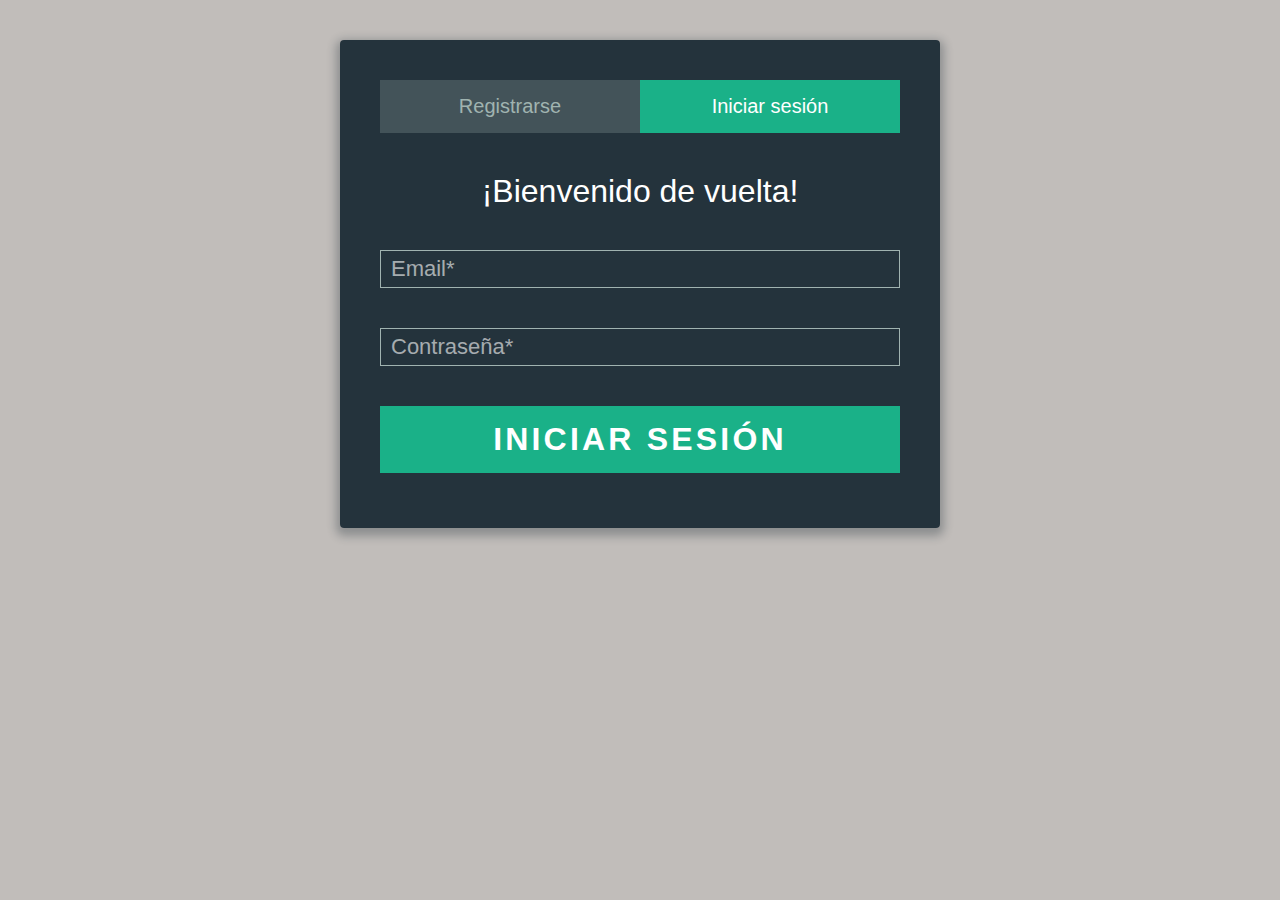
==== commit 8b1f3450: "Funcionalidad cookies" ====
--- a/ej/index.html
+++ b/ej/index.html
@@ -22,30 +22,30 @@
         <div id="pagInicio">
             <div class="form">
                 <nav class="tab-group">
-                    <a href="#signup" id="signUp" class="active" onclick="cambiarSignIn()">Registrarse</a>
-                    <a href="#login" id="logIn" class="" onclick="cambiarLogIn()">Iniciar sesión</a>
+                    <a href="#signup" id="signUp" class="" onclick="cambiarSignIn()">Registrarse</a>
+                    <a href="#login" id="logIn" class="active" onclick="cambiarLogIn()">Iniciar sesión</a>
                 </nav>
                 <!-------------------------------------------- REGISTRO ----------------------------------------------------->
                 <div class="tab-content">
-                    <div id="signup">   
+                    <div id="signup"  style="display: none;">   
                         <h1 class="tituloInicio">Registro</h1>
-                        <form method="post" onsubmit="storeValues(this)">
+                        <form method="post">
                             <div class="top-row">
                                 <div class="field-wrap">
-                                    <input type="text" required autocomplete="off" placeholder="Nombre*"/>
+                                    <input type="text" id="name" required autocomplete="off" placeholder="Nombre*"/>
                                 </div>
                                 <div class="field-wrap">
-                                    <input type="text" required autocomplete="off" placeholder="Apellido*"/>
+                                    <input type="text" id="surname" required autocomplete="off" placeholder="Apellido*"/>
                                 </div>
                             </div>
 
                             <div class="top-row">
                                 <div class="field-wrap">
-                                    <input type="text" name="usrname" required autocomplete="off" placeholder="Nombre usuario*"/>
+                                    <input type="text" id="usrname" required autocomplete="off" placeholder="Nombre usuario*"/>
                                 </div>
 
                                 <div class="field-wrap">
-                                    <input type="text" required autocomplete="off" placeholder="NIA*"/>
+                                    <input type="text" id="nia" required autocomplete="off" placeholder="NIA*"/>
                                 </div>
                             </div>
 
@@ -54,14 +54,14 @@
                                     <label>
                                         Fecha nacimiento*
                                     </label>
-                                    <input type="date" required autocomplete="off"/>
+                                    <input type="date" id="bornDate" required autocomplete="off"/>
                                 </div>
 
                                 <div class="field-wrap">
                                     <label>
                                         DNI*
                                     </label>
-                                    <input type="text" required autocomplete="off" placeholder="DNI*"/>
+                                    <input type="text" id="dni" required autocomplete="off" placeholder="DNI*"/>
                                 </div>
                             </div>
 
@@ -70,7 +70,7 @@
                                     <label>
                                         Rol*
                                     </label>
-                                    <select name="rol" required>
+                                    <select name="rol" id="rol" required>
                                         <option value="" selected>Elige una opción</option>
                                         <option value="Administrador">Administrador</option>
                                         <option value="Profesor">Profesor</option>
@@ -82,7 +82,7 @@
                                     <label>
                                         Grado*
                                     </label>
-                                    <select name="grado" required>
+                                    <select name="grado" id="grade" required>
                                         <option value="" selected>Elige una opción</option>
                                         <option value="Ingeniería Informática">Ingeniería Informática</option>
                                         <option value="Derecho">Derecho</option>
@@ -103,7 +103,7 @@
                                     <label>
                                         Idioma
                                     </label>
-                                    <select name="idioma" required>
+                                    <select name="idioma" id="lenguage" required>
                                         <option value="" selected>Elige una opción</option>
                                         <option value="Español">Español</option>
                                         <option value="Inglés">Inglés</option>
@@ -114,7 +114,7 @@
                             </div>
 
                             <div class="field-wrap">
-                                <input type="email" required autocomplete="off" placeholder="Email*"/>
+                                <input type="email" id="email" required autocomplete="off" placeholder="Email*"/>
                             </div>
                             
                             <div class="field-wrap">
@@ -128,30 +128,30 @@
                                 <input type="radio" required>
                             </div>
                             
-                            <input type="submit" class="button button-block" value="Guardar" onclick="verificarPassword()";>
+                            <input type="submit" class="button button-block" value="Guardar" onclick="saveCookies()";>
                             <input type="button" class="button button-block" value="Show" onclick="alertCookie()";>
-                            <input type="button" class="button button-block" value="1" onclick="saveCookie()";>
+                            <input type="button" class="button button-block" value="1" onclick="deleteCookie()";>
                             <input type="reset" class="button button-block" value="Borrar">
 
                             <script>
                                 function saveCookie(){
-                                    document.cookie = "name=lol";
+                                    document.cookie = "email=yo@gmail.com";
                                 }
                             </script>
                         </form>
                     </div>
                     <!-------------------------------------------- LOG IN ----------------------------------------------------->
-                    <div id="login" style="display: none;">   
+                    <div id="login">   
                         <h1 class="tituloInicio">¡Bienvenido de vuelta!</h1>
-                        <form action="/" method="post">
+                        <form method="post">
                             <div class="field-wrap">
-                                <input type="email" required autocomplete="off" placeholder="Email*"/>
+                                <input type="email" id="emailLogin" required autocomplete="off" placeholder="Email*"/>
                             </div>
                             
                             <div class="field-wrap">
-                                <input type="password" required autocomplete="off" placeholder="Contraseña*"/>
-                            </div>
-                            <button class="button button-block">Log In</button>
+                                <input type="password" id="passLogin" required autocomplete="off" placeholder="Contraseña*"/>
+                            </div>
+                            <input type="button" class="button button-block" value="Iniciar sesión" onclick="checkCookie()">
                         </form>
                     </div>
                 </div>
@@ -909,6 +909,36 @@
                                     {
                                         type: "event",
                                         color: "#63d867" // Event custom color (optional)
+                                    },
+                                    {
+                                        id: 'bHaa78s', // Event's ID (required)
+                                        name: "Practica Heurística", // Event name (required)
+                                        date: "November/08/2020", // Event date (required)
+                                        type: "holiday", // Event type (required)
+                                    },
+                                    {
+                                        type: "event",
+                                        color: "#63d867" // Event custom color (optional)
+                                    },
+                                    {
+                                        id: 'bHay79s', // Event's ID (required)
+                                        name: "Test Redes", // Event name (required)
+                                        date: "November/16/2020", // Event date (required)
+                                        type: "holiday", // Event type (required)
+                                    },
+                                    {
+                                        type: "event",
+                                        color: "#63d867" // Event custom color (optional)
+                                    },
+                                    {
+                                        id: 'aHay78s', // Event's ID (required)
+                                        name: "Examen Parcia IS", // Event name (required)
+                                        date: "November/18/2020", // Event date (required)
+                                        type: "holiday", // Event type (required)
+                                    },
+                                    {
+                                        type: "event",
+                                        color: "#63d867" // Event custom color (optional)
                                     }
                                 ]
                             })
